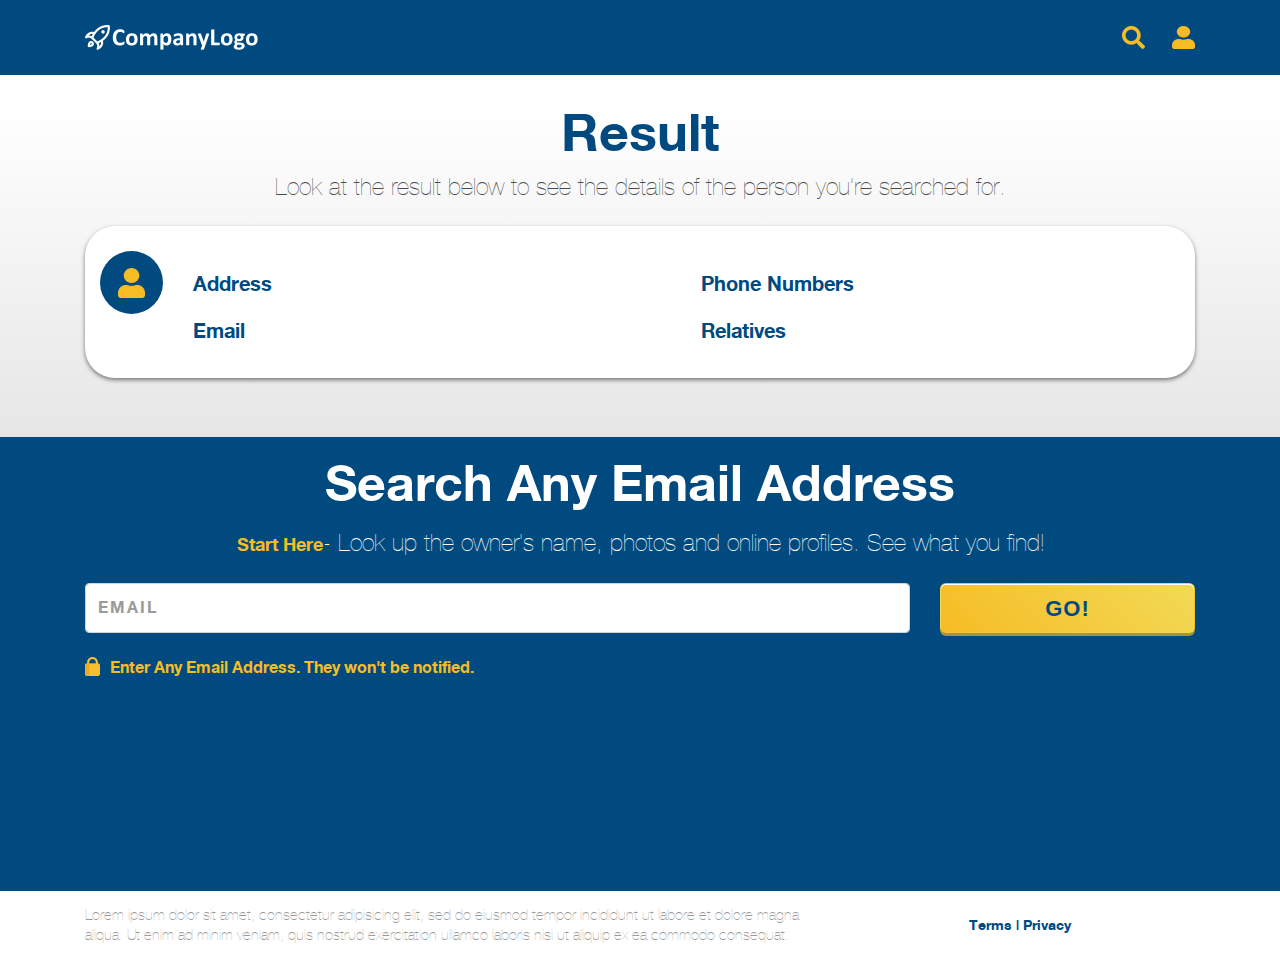
==== results.html @ 6b5510b3 "home logo url wip" ====
<!DOCTYPE html>
<html lang="en" dir="ltr">
  <head>
    <meta charset="utf-8">
    <title>Jr FrontEnd Challenge</title>
    <meta name="description" content= "Jr FrontEnd Challenge description" />
    <meta name="robots" content= "index, follow">
    <meta name="viewport" content="width=device-width, initial-scale=1.0">
    <meta name="keywords" content= "FrontEnd, js, Challenge">
    <meta property="og:title" content="Jr FrontEnd Challenge">
    <meta property="og:image" content="assets/PNGs/Logo@2x.png">
    <meta property="og:description" content="Jr FrontEnd Challenge description">
    <link rel="stylesheet" href="assets/css/style.css">
    <link rel="stylesheet" href="assets/css/bootstrap.min.css">
  </head>
  <body class="res">
    <header class="bg-big-blue">
      <div class="align-items-center container d-flex header-container justify-content-between h-100 custom-container">
        <a href="http://search.csdev1.com/"><img class="logo" src="assets/PNGs/Logo@2x.png" alt="logo image here"></a>
        <div class="d-flex justify-content-between right-side-header">
          <img class="ico" src="assets/PNGs/icn_search@2x.png" alt="search here">
          <img class="ico" src="assets/PNGs/icn_person@2x.png" alt="Account here">
        </div>
      </div>
    </header>
    <div class="space30"></div>
    <section id="results" class="bg-gray">
      <div class="container custom-container">
        <div class="row">
          <div class="col main-title">
            <h2>Result</h2>
            <p class="text-lg-center">Look at the result below to see the details of the person you’re searched for.</p>
          </div>
        </div>
      </div>
        <div class="space20 space-md-30"></div>
      <div class="container custom-container">
        <div class="row">
          <div class="results container custom-container">
            <div class="row">
              <div class="col-md-2 col-lg-1 d-none d-md-block">
                <div class="circle">
                    <img class="ico" src="assets/PNGs/icn_person@2x.png" alt="Account here">
                </div>
              </div>
              <div class="col-sm-12 col-md-10 col-lg-11">
                <div class="row">
                  <div class="col-12">
                    <div class="item js-name">
                      <h3></h3>
                      <p></p>
                    </div>
                  </div>
                </div>
                <div class="row">
                  <div class="col-md-6">
                    <div class="item js-adress">
                      <h3 class="small">Address</h3>
                      <p></p>
                    </div>
                    <div class="item js-email">
                      <h3 class="small">Email</h3>
                      <p></p>
                    </div>
                  </div>
                  <div class="col-md-6">
                    <div class="d-flex flex-column item js-numbers">
                      <h3 class="small">Phone Numbers</h3>
                    </div>
                    <div class="item js-relatives">
                      <h3 class="small">Relatives</h3>
                    </div>
                  </div>
                </div>
              </div>
            </div>
          </div>
        </div>
      </div>
    </section>
    <section id="search-section" class="bg-big-blue">
      <div class="space20 space-md-30"></div>
      <div class="container custom-container">
        <div class="row">
          <div class="col">
            <h2 class="title">Search Any Email Address</h2>
            <div class="space10"></div>
            <p class="description">
              <span>Start Here</span>- Look up the owner's name, photos and online profiles. See what you find!
            </p>
            <div class="space20 space-md-30"></div>
            <form class="" method="get">
              <div class="form-group">
                <div class="flex-column flex-md-row row">
                  <div class="col-sm-12 col-md-8 col-lg-9 position-relativ">
                    <input type="email" class="form-control js-email-s" id="email" aria-describedby="emailHelp" placeholder="EMAIL">
                    <span class="fail-msg">Please add a valid email address</span>
                  </div>
                  <div class="space10"></div>
                  <div class="col-sm-12 col-md-4 col-lg-3">
                    <button type="submit" id="go" class="btn btn-primary js-search">GO!</button>
                  </div>
                </div>
              </div>
            </form>
          </div>
        </div>
        <div class="row mt-2">
          <div class="col-12 d-flex">
            <img class="ico" src="assets/PNGs/lock@2x.png" alt="search here">
            <p>Enter Any Email Address. They won't be notified.</p>
          </div>
        </div>
        <div class="space40"></div>
      </div>
    </section>
  </body>
  <footer>
    <div class="container custom-container">
      <div class="row">
        <div class="col-12 col-md-8">
          <p>Lorem ipsum dolor sit amet, consectetur adipisicing elit, sed do eiusmod tempor incididunt ut labore et dolore magna aliqua. Ut enim ad minim veniam, quis nostrud exercitation ullamco laboris nisi ut aliquip ex ea commodo consequat.</p>
        </div>
        <div class="align-items-center col-12 col-md-4 d-flex justify-content-center a-wraper">
          <a href="#" target="_blank">Terms | Privacy</a>
        </div>
      </div>
    </div>
    <script type="text/javascript" src="assets/js/jquery-3.4.1.min.js"></script>
    <script type="text/javascript" src="assets/js/app.js?v=1.1.2"></script>
  </footer>
</html>
---- assets/css/style.css ----
:root {
     --bigblue :#004A80;
     --white : #FFFFFF;
     --pee : #F6BC25;
}
 @font-face {
     font-family: 'helveticaneuebd-webfont';
     src: url('../fonts/helveticaneuebd-webfont.eot');
    /* IE9 Compat Modes */
     src: url('../fonts/helveticaneuebd-webfont.woff') format('woff'),
    /* Modern Browsers */
     url('../fonts/helveticaneuebd-webfont.ttf') format('truetype'),
    /* Safari, Android, iOS */
     url('../fonts/helveticaneuebd-webfont.svg') format('svg');
    /* Legacy iOS */
}
 @font-face {
     font-family: 'helveticaneue-webfont';
     src: url('../fonts/helveticaneue-webfont.eot');
    /* IE9 Compat Modes */
     src: url('../fonts/helveticaneue-webfont.woff') format('woff'),
    /* Modern Browsers */
     url('../fonts/helveticaneue-webfont.ttf') format('truetype'),
    /* Safari, Android, iOS */
     url('../fonts/helveticaneue-webfont.svg') format('svg');
    /* Legacy iOS */
}
 @import url('https://fonts.googleapis.com/css?family=Lato&display=swap');
 .bg-big-blue {
     background-color: var(--bigblue);
}
 header {
     height: 75px;
}
 header .logo {
     width: 100%;
     height: 100%;
     max-width: 173px;
     max-height: 25px;
}
 header .ico {
     width: 100%;
     height: 100%;
     max-width: 23px;
     max-height: 23px;
}
 header .right-side-header {
     width: 73px;
}
 .space10 {
     height: 10px;
}
 .space15 {
     height: 15px;
}
 .space20 {
     height: 20px;
}
 .space30 {
     height: 30px;
}
 .space40 {
     height: 40px;
}

 #search-section {
     position: relative;
     top: -1px;
}
 .title {
     font-family: 'helveticaneuebd-webfont';
     font-size: 38px;
     color: var(--white);
     letter-spacing: 0;
     text-align: center;
     margin: 0px;
}
 #search-section .description {
     font-family: 'helveticaneue-webfont';
     font-size: 18px;
     color:var(--white);
     letter-spacing: 0;
     text-align: center;
     margin: 0px;
}
 #search-section .description span {
     font-family: 'helveticaneuebd-webfont';
     font-size: 18px;
     color: var(--pee);
     letter-spacing: 0;
     text-align: center;
}
 #search-section .btn {
     background-image: linear-gradient(225deg, #F2DA56 0%, #F6BC25 100%);
     box-shadow: 0 3px 0 0 #A6953B, inset 0 1px 0 0 #FFFFFF;
     border-radius: 6px;
     border-radius: 6px;
     width: 100%;
     border-color: transparent!important;
}
 #search-section .btn {
     background-image: linear-gradient(225deg, #F2DA56 0%, #F6BC25 100%);
     box-shadow: 0 3px 0 0 #A6953B, inset 0 1px 0 0 #FFFFFF;
     border-radius: 6px;
     border-radius: 6px;
     width: 100%;
     border-color: transparent!important;
     height: 50px;
     font-size: 22px;
     color: #004A80;
     letter-spacing: 0.93px;
     text-align: center;
     font-family: 'Lato', sans-serif;
     font-weight: bold;
     background-color: #F2DA56;
}
#search-section .btn:hover {
  background-color: #F2DA56;
      background-image: none;
      box-shadow: 0 3px 0 0#A6953B;
}
#search-section .btn:active {
  background-color: #F6BC25;
      background-image: none;
      box-shadow: 0 3px 0 0#A6953B;
}
#search-section input[type="email"]:focus {
  background: #FFFFFF;
      border: 2px solid #F6BC25;
      box-shadow: inset 0 -1px 4px 0 rgba(0,0,0,0.20);
      border-radius: 3px;
      border-radius: 3px;
      z-index: 22;
}
.fail {
  background: #FFFFFF;
border: 2px solid #DC0015!important;
box-shadow: inset 0 -1px 4px 0 rgba(0,0,0,0.20)!important;
border-radius: 3px;
border-radius: 3px;
}
.fail-msg {
  position: absolute;
top: 2px;
left: 27px;
font-size: 14px;
color: #DC0015;
letter-spacing: 0;
font-family: 'helveticaneue-webfont';
display: none;
}
 #search-section input[type="email"] {
     font-family: 'helveticaneuebd-webfont';
     font-size: 16px;
     color: #9B9B9B;
     letter-spacing: 2px;
     line-height: 18px;
     height: 50px;
}
 #search-section input[type="email"]::-webkit-input-placeholder {
    /* Chrome/Opera/Safari */
     font-family: 'helveticaneuebd-webfont';
     font-size: 16px;
     color: #9B9B9B;
     letter-spacing: 2px;
     line-height: 18px;
}
 #search-section input[type="email"]::-moz-placeholder {
    /* Firefox 19+ */
     font-family: 'helveticaneuebd-webfont';
     font-size: 16px;
     color: #9B9B9B;
     letter-spacing: 2px;
     line-height: 18px;
}
 #search-section input[type="email"]:-ms-input-placeholder {
    /* IE 10+ */
     font-family: 'helveticaneuebd-webfont';
     font-size: 16px;
     color: #9B9B9B;
     letter-spacing: 2px;
     line-height: 18px;
}
 #search-section input[type="email"]:-moz-placeholder {
    /* Firefox 18- */
     font-family: 'helveticaneuebd-webfont';
     font-size: 16px;
     color: #9B9B9B;
     letter-spacing: 2px;
     line-height: 18px;
}
 #search-section .ico {
     max-width: 15px;
     width: 100%;
     max-height: 19px;
     margin-right: 10px;
}
 #search-section p {
     font-family: 'helveticaneuebd-webfont';
     font-size: 16px;
     color: #F6BC25;
     letter-spacing: 0;
}
 #reverse .title {
     color: #004A80;
}
 #reverse p {
     font-family: 'helveticaneue-webfont';
     font-size: 18px;
     color: #4A4A4A;
     letter-spacing: 0;
     line-height: 28px;
     margin: 0px;
}
 #reverse .number {
     background: #004A80;
     color: white;
     width: 50.4px;
     height: 50.4px;
     border-radius: 50%;
     display: flex;
     justify-content: center;
     align-items: center;
     font-family: 'helveticaneuebd-webfont';
     font-size: 26.88px;
     color: #F6BC25;
     letter-spacing: 0;
     text-align: center;
}
 #reverse h3 {
     font-family: 'helveticaneuebd-webfont';
     font-size: 20px;
     color: #004A80;
     letter-spacing: 0;
     margin: 0px;
     padding-bottom: 8px;
}
 #reverse .facts p {
     font-size: 16px;
     color: #000000;
     letter-spacing: 0;
     line-height: 24px;
}
 #reverse .facts {
     margin-bottom: 15px;
}
 #reverse .facts .number-wraper{
     padding-right: 0px;
}
 .bg-gray {
     background-image: linear-gradient(0deg, #E6E6E6 0%, #FFFFFF 100%);
}
 footer p {
     font-family: 'helveticaneue-webfont';
     font-size: 15px;
     color: #999999;
     letter-spacing: 0;
     line-height: 20px;
     margin: 0px;
     padding: 14px 0;
}
 footer a {
     font-family: 'helveticaneuebd-webfont';
     font-size: 14px;
     color: #004A80;
     letter-spacing: 0;
}
 footer .a-wraper {
     height: 40px;
     margin-bottom: 20px;
}
 #results .results {
     background: #FFFFFF;
     box-shadow: 0 2px 4px 0 rgba(0,0,0,0.50);
     border-radius: 30px;
     border-radius: 30px;
     padding: 25px 15px 10px 15px;
     margin: 0 15px;
}
 #results {
     padding-bottom: 30px;
}
 #results .circle {
     height: 63px;
     width: 63px;
     background: #004A80;
     border-radius: 50%;
     display: flex;
     justify-content: center;
     align-items: center;
     margin: 0 auto;
}
 #results .circle img {
     max-height: 30px;
}
 #results .main-title h2 {
     font-family: 'helveticaneuebd-webfont';
     font-size: 38px;
     color: #004A80;
     letter-spacing: 0;
     text-align: center;
}
 #results .main-title p {
     font-family: 'helveticaneue-webfont';
     font-size: 18px;
     color: #4A4A4A;
     letter-spacing: 0;
     line-height: 28px;
     margin-bottom: 3px;
}
 #results .item {
     padding: 0px 0 15px 0;
}
 #results .item h3 {
     font-family: 'helveticaneuebd-webfont';
     font-size: 32px;
     color: #004A80;
     letter-spacing: 0;
}
 #results .item .small {
     font-size: 20px;
}
 #results .item p {
     font-size: 16px;
     color: #000000;
     letter-spacing: 0;
     line-height: 24px;
     font-family: 'helveticaneue-webfont';
     margin: 0;
}
 #results .item a {
     font-family: 'helveticaneue-webfont';
     font-size: 16px;
     color: #004A80;
     letter-spacing: 0;
     line-height: 24px;
}
@media (min-width: 768px) and (max-width: 1024px) {
  .title {
    font-size: 48px;
  }
#search-section .description {
  font-size: 20px;
}
.space-md-30 {
  height: 30px;
}
#search-section input[type="email"] {
  height: 70px;
}
#search-section .btn {
  height: 70px;
}
#reverse p {
  font-size: 20px;
}
footer .a-wraper {
  height: auto;
  margin: 0;
}
#results .item {
      padding: 0px 0 20px 0;
}
#results {
  padding-bottom: 40px;
}
.res #search-section {
  height: 454px!important;
}
}
@media (min-width: 1025px) and (max-width: 1280px) {
  .title {
    font-size: 50px;
  }
  #search-section .description {
    font-size: 24px;
  }
  #reverse .number {
    width: 80px;
    height: 80px;
    font-size: 42px;
  }
  #reverse .facts {
    margin-bottom: 30px;
  }
  #reverse h3 {
    font-size: 21px;
  }
  #reverse p {
    font-size: 17px;
  }
  footer .a-wraper {
    height: auto;
    margin: 0;
  }
  #results .main-title h2 {
    font-size: 52px;
  }
  #results .main-title p {
    font-size: 24px;
  }
  #results {
  padding-bottom: 60px;
  }
  .res #search-section {
    height: 454px!important;
  }
}
@media (min-width: 1281px) {
  .custom-container {
        max-width: 1010px!important;
  }
  .title {
    font-size: 52px;
  }
  #search-section .description {
    font-size: 24px;
  }
  #search-section input[type="email"] {
    height: 70px;
  }
  #search-section .btn {
    height: 70px;
  }
  #results .main-title h2 {
    font-size: 52px;
  }
  #results {
  padding-bottom: 60px;
  }
  #results .main-title p {
    font-size: 24px;
  }
  .space-md-30 {
    height: 30px;
  }
  footer .a-wraper {
    height: auto;
    margin: 0;
  }
  #reverse .number {
    width: 90px;
    height: 90px;
    font-size: 48px;
  }
  #reverse .facts {
    margin-bottom: 30px;
  }
  #reverse h3 {
    font-size: 22px;
  }
  #reverse p {
    font-size: 18px;
  }
  .res #search-section {
    height: 454px!important;
  }
}
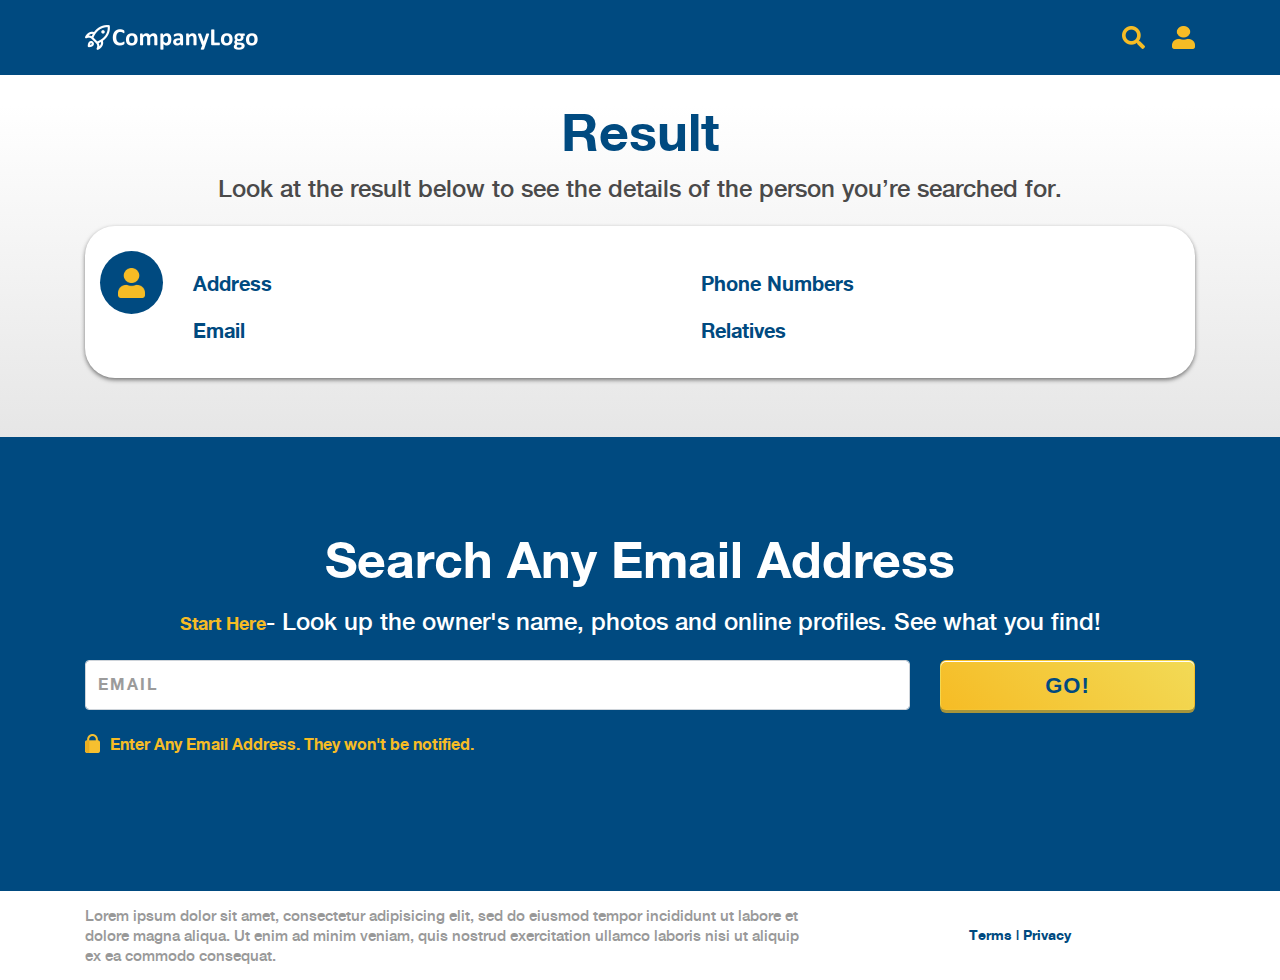
==== commit bfe50b51: "results wip litle fix" ====
--- a/results.html
+++ b/results.html
@@ -78,7 +78,7 @@
         </div>
       </div>
     </section>
-    <section id="search-section" class="bg-big-blue">
+    <section id="search-section" class="bg-big-blue d-flex flex-column justify-content-center">
       <div class="space20 space-md-30"></div>
       <div class="container custom-container">
         <div class="row">
@@ -127,6 +127,6 @@
       </div>
     </div>
     <script type="text/javascript" src="assets/js/jquery-3.4.1.min.js"></script>
-    <script type="text/javascript" src="assets/js/app.js?v=1.1.2"></script>
+    <script type="text/javascript" src="assets/js/app.js?v=1.1.8"></script>
   </footer>
 </html>
--- a/assets/css/style.css
+++ b/assets/css/style.css
@@ -5,26 +5,29 @@
 }
  @font-face {
      font-family: 'helveticaneuebd-webfont';
-     src: url('../fonts/helveticaneuebd-webfont.eot');
+     src: url('../fonts/helveticaneue/helveticaneuebd-webfont.eot');
     /* IE9 Compat Modes */
-     src: url('../fonts/helveticaneuebd-webfont.woff') format('woff'),
+     src: url('../fonts/helveticaneue/helveticaneuebd-webfont.woff') format('woff'),
     /* Modern Browsers */
-     url('../fonts/helveticaneuebd-webfont.ttf') format('truetype'),
+     url('../fonts/helveticaneue/helveticaneuebd-webfont.ttf') format('truetype'),
     /* Safari, Android, iOS */
-     url('../fonts/helveticaneuebd-webfont.svg') format('svg');
+     url('../fonts/helveticaneue/helveticaneuebd-webfont.svg') format('svg');
     /* Legacy iOS */
 }
- @font-face {
-     font-family: 'helveticaneue-webfont';
-     src: url('../fonts/helveticaneue-webfont.eot');
-    /* IE9 Compat Modes */
-     src: url('../fonts/helveticaneue-webfont.woff') format('woff'),
-    /* Modern Browsers */
-     url('../fonts/helveticaneue-webfont.ttf') format('truetype'),
-    /* Safari, Android, iOS */
-     url('../fonts/helveticaneue-webfont.svg') format('svg');
-    /* Legacy iOS */
-}
+
+
+@font-face {
+    font-family: 'helveticaneue';
+    src: url('../fonts/helveticaneue/helveticaneue-medium-webfont.eot');
+   /* IE9 Compat Modes */
+    src: url('../fonts/helveticaneue/helveticaneue-medium-webfont.woff') format('woff'),
+   /* Modern Browsers */
+    url('../fonts/helveticaneue/helveticaneue-medium-webfont.ttf') format('truetype'),
+   /* Safari, Android, iOS */
+    url('../fonts/helveticaneue.svg') format('svg');
+   /* Legacy iOS */
+}
+
  @import url('https://fonts.googleapis.com/css?family=Lato&display=swap');
  .bg-big-blue {
      background-color: var(--bigblue);
@@ -76,7 +79,7 @@
      margin: 0px;
 }
  #search-section .description {
-     font-family: 'helveticaneue-webfont';
+     font-family: 'helveticaneue';
      font-size: 18px;
      color:var(--white);
      letter-spacing: 0;
@@ -146,7 +149,7 @@
 font-size: 14px;
 color: #DC0015;
 letter-spacing: 0;
-font-family: 'helveticaneue-webfont';
+font-family: 'helveticaneue';
 display: none;
 }
  #search-section input[type="email"] {
@@ -205,7 +208,7 @@
      color: #004A80;
 }
  #reverse p {
-     font-family: 'helveticaneue-webfont';
+     font-family: 'helveticaneue';
      font-size: 18px;
      color: #4A4A4A;
      letter-spacing: 0;
@@ -251,7 +254,7 @@
      background-image: linear-gradient(0deg, #E6E6E6 0%, #FFFFFF 100%);
 }
  footer p {
-     font-family: 'helveticaneue-webfont';
+     font-family: 'helveticaneue';
      font-size: 15px;
      color: #999999;
      letter-spacing: 0;
@@ -301,7 +304,7 @@
      text-align: center;
 }
  #results .main-title p {
-     font-family: 'helveticaneue-webfont';
+     font-family: 'helveticaneue';
      font-size: 18px;
      color: #4A4A4A;
      letter-spacing: 0;
@@ -325,11 +328,11 @@
      color: #000000;
      letter-spacing: 0;
      line-height: 24px;
-     font-family: 'helveticaneue-webfont';
+     font-family: 'helveticaneue';
      margin: 0;
 }
  #results .item a {
-     font-family: 'helveticaneue-webfont';
+     font-family: 'helveticaneue';
      font-size: 16px;
      color: #004A80;
      letter-spacing: 0;
